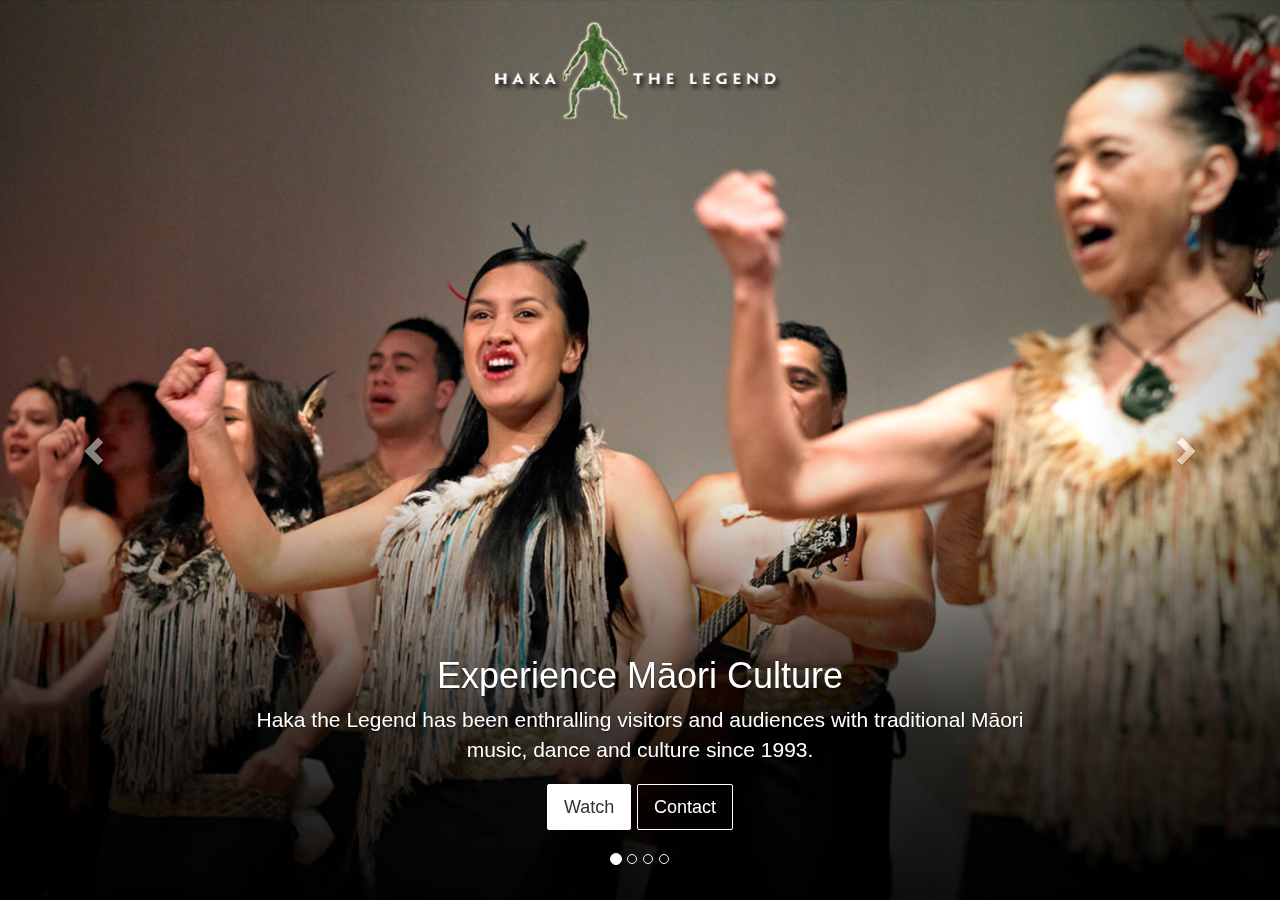
==== index.html @ 07ce7eb2 "initial commit" ====
<!DOCTYPE html>
<html lang="en">
<head>
	<meta http-equiv="Content-Type" content="text/html; charset=utf-8" />	
	<title>Haka The Legend</title>

	<!-- Included Bootstrap CSS Files -->
	<link rel="stylesheet" href="css/bootstrap.min.css" />
	
	<!-- Just include this Css file -->	
	<link rel="stylesheet" href="css/cover.css" />

</head>
<body>
    

	<!-- This is a typical Twitter Bootstrap Carousel -->
	<!-- Carousel -->
    <div class="logo"><img class="center-block" src="img/haka_logo.png">
    </div>
	<div id="carousel-example-generic" class="carousel slide" data-ride="carousel">
		<!-- Indicators -->
		<ol class="carousel-indicators">
			<li data-target="#carousel-example-generic" data-slide-to="0" class="active"></li>
			<li data-target="#carousel-example-generic" data-slide-to="1"></li>
			<li data-target="#carousel-example-generic" data-slide-to="2"></li>
            <li data-target="#carousel-example-generic" data-slide-to="3"></li>
		</ol>

		<!-- Wrapper for slides -->
		<div class="carousel-inner">
			<div class="item active">
				<img src="./img/bg_04.jpg" alt="Maori group perform welcome song" />
				<div class="container">
					<div class="carousel-caption">
						<h1>Experience Māori Culture</h1>
						<p class="lead">Haka the Legend has been enthralling visitors and audiences with traditional Māori music, dance and culture since 1993.</p>
                        <p class="lead">
              <a href="watch.html" class="btn btn-lg btn-default">Watch</a>
                <a href="mailto:zella@hakalegend.co.nz" class="btn btn-lg btn-contact">Contact</a>
                
            </p>
					</div>
				</div>
			</div>

			<div class="item">
				<img src="./img/bg_01.jpg" alt="two maori girls" />
				<div class="container">
					<div class="carousel-caption">
						<h1>International</h1>
						<p class="lead">Haka's clients include P&O Cruises, ABC Television USA, New Zealand Tourism Board, Auckland Museum, celebrities, musicians/bands, event organisers and Government diplomatic agencies.</p>
                        <p class="lead">
              <a href="watch.html" class="btn btn-lg btn-default">Watch</a>
                <a href="mailto:zella@hakalegend.co.nz" class="btn btn-lg btn-contact">Contact</a>
                
            </p>
					</div>
				</div>
			</div>
            
            <div class="item">
				<img src="./img/bg_02.jpg" alt="maori warrior offers a challenge" />
				<div class="container">
					<div class="carousel-caption">
						<h1>Feel the haka!</h1>
						<p class="lead">Experience the power of the traditional war dance the 'haka'!</p>
                        <p class="lead">
              <a href="watch.html" class="btn btn-lg btn-default">Watch</a>
                <a href="mailto:zella@hakalegend.co.nz" class="btn btn-lg btn-contact">Contact</a>
                
            </p>
					</div>
				</div>
			</div>
            
              <div class="item">
				<img src="./img/bg_03.jpg" alt="maori boys" />
				<div class="container">
					<div class="carousel-caption">
						<h1>Welcome to the world of the Māori</h1>
						<p class="lead">Our troupe will help you discover the Māori world.</p>
                        <p class="lead">
              <a href="watch.html" class="btn btn-lg btn-default">Watch</a>
                <a href="mailto:zella@hakalegend.co.nz" class="btn btn-lg btn-contact">Contact</a>
                
            </p>
					</div>
				</div>
			</div>
            
            
		</div>

		<!-- Controls -->
		<a class="left carousel-control" href="#carousel-example-generic" data-slide="prev">
			<span class="glyphicon glyphicon-chevron-left"></span>
		</a>
		<a class="right carousel-control" href="#carousel-example-generic" data-slide="next">
			<span class="glyphicon glyphicon-chevron-right"></span>
		</a>
	</div>

	<script src="js/jquery-1.10.0.min.js"></script>
	<script src="js/bootstrap.min.js"></script>

	<!-- Just include this Js file -->
	<script src="js/jquery.carousel.fullscreen.js"></script>
    
    <!-- Google Analytics -->
    <script>
      (function(i,s,o,g,r,a,m){i['GoogleAnalyticsObject']=r;i[r]=i[r]||function(){
      (i[r].q=i[r].q||[]).push(arguments)},i[r].l=1*new Date();a=s.createElement(o),
      m=s.getElementsByTagName(o)[0];a.async=1;a.src=g;m.parentNode.insertBefore(a,m)
      })(window,document,'script','//www.google-analytics.com/analytics.js','ga');

      ga('create', 'UA-7977951-14', 'auto');
      ga('send', 'pageview');

    </script>
</body>
</html>
---- css/cover.css ----
/*
 * Globals
 */

body {
background-color: #000;}

/* Links */
a,
a:focus,
a:hover {
  color: #fff;
}

/* Custom default button */
.btn-default,
.btn-default:focus {
  color: #333;
  text-shadow: none; /* Prevent inheritence from `body` */
  background-color: #fff;
  border: 1px solid #fff;
    border-radius: 2px;
}
.btn-default:hover,
.btn-contact:hover {
    background-color: darkgreen;
    color: #fff;
}


/* Custom contact button */
.btn-contact,
.btn-contact:focus {
  color: #fff;
  text-shadow: none; /* Prevent inheritence from `body` */
  background-color: transparent;
  border: 1px solid #fff;
    border-radius: 2px;
}
.logo {
    position: absolute;
    display: block;
    margin-left: auto;
    margin-right: auto;
    left: 0;
    right: 0;
    z-index: 1;
}

@media (max-width: 768px) {
	body {
		margin: 0;
		padding: 0;
	}
}

/* flex video ------------------ */

.flex-video {
position: relative;
padding-top: 25px;
padding-bottom: 67.5%;
height: 0;
margin-bottom: 16px;
overflow: hidden;
}
 
.flex-video.widescreen { padding-bottom: 57.25%; }
.flex-video.vimeo { padding-top: 0; }
 
.flex-video iframe,
.flex-video object,
.flex-video embed {
position: absolute;
top: 0;
left: 0;
width: 100%;
height: 100%;
}
@media only screen and (max-device-width: 800px), only screen and (device-width: 1024px) and (device-height: 600px), only screen and (width: 1280px) and (orientation: landscape), only screen and (device-width: 800px), only screen and (max-width: 767px) {
.flex-video { padding-top: 0; }
}

.vertical-align {
vertical-align: middle;}
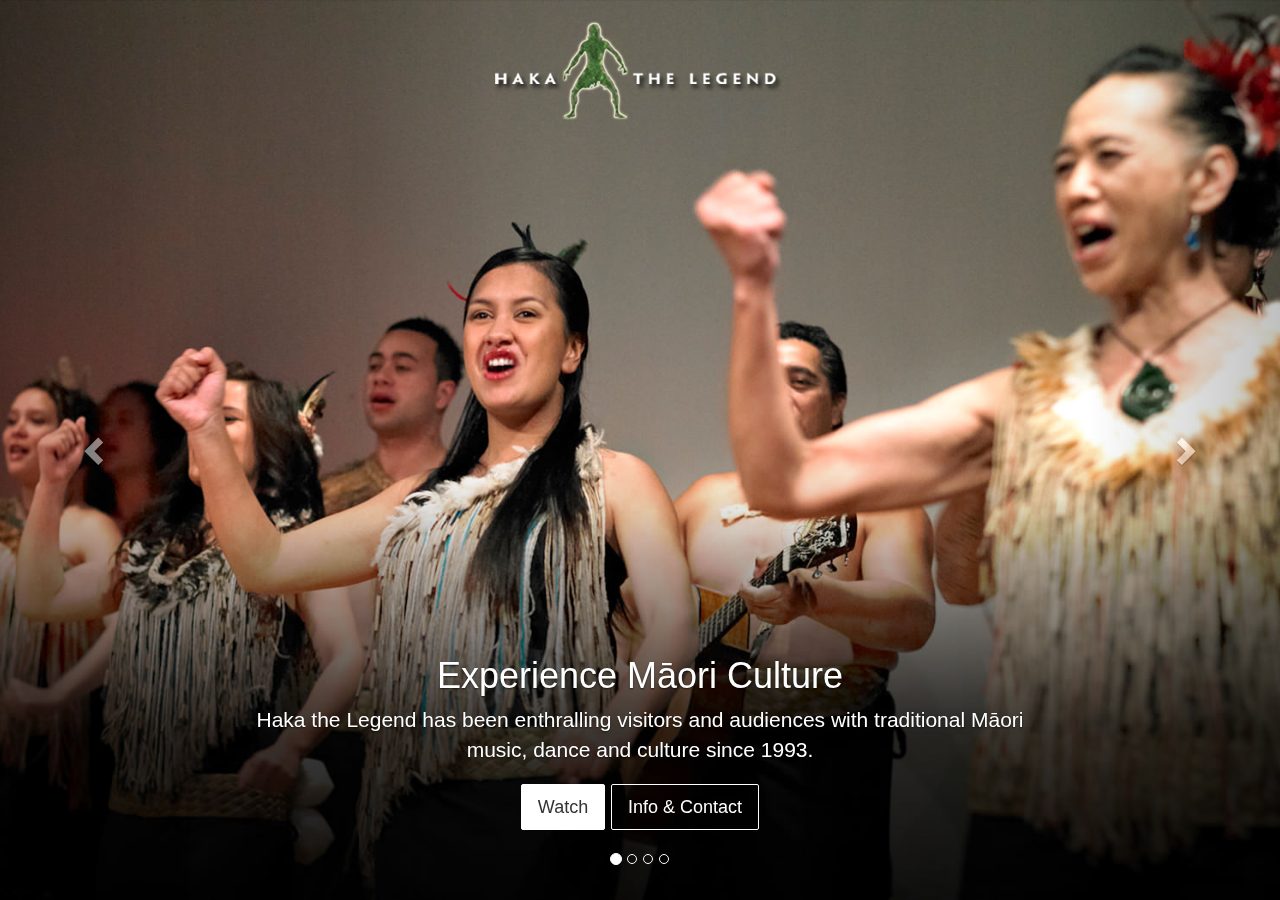
==== commit c03283b9: "custom changes" ====
--- a/index.html
+++ b/index.html
@@ -2,7 +2,7 @@
 <html lang="en">
 <head>
 	<meta http-equiv="Content-Type" content="text/html; charset=utf-8" />	
-	<title>Haka The Legend</title>
+	<title>Haka The Legend Māori Culture</title>
 
 	<!-- Included Bootstrap CSS Files -->
 	<link rel="stylesheet" href="css/bootstrap.min.css" />
@@ -37,7 +37,7 @@
 						<p class="lead">Haka the Legend has been enthralling visitors and audiences with traditional Māori music, dance and culture since 1993.</p>
                         <p class="lead">
               <a href="watch.html" class="btn btn-lg btn-default">Watch</a>
-                <a href="mailto:zella@hakalegend.co.nz" class="btn btn-lg btn-contact">Contact</a>
+                <a href="info.html" class="btn btn-lg btn-contact">Info &amp; Contact</a>
                 
             </p>
 					</div>
@@ -52,7 +52,7 @@
 						<p class="lead">Haka's clients include P&O Cruises, ABC Television USA, New Zealand Tourism Board, Auckland Museum, celebrities, musicians/bands, event organisers and Government diplomatic agencies.</p>
                         <p class="lead">
               <a href="watch.html" class="btn btn-lg btn-default">Watch</a>
-                <a href="mailto:zella@hakalegend.co.nz" class="btn btn-lg btn-contact">Contact</a>
+                <a href="info.html" class="btn btn-lg btn-contact">Info &amp; Contact</a>
                 
             </p>
 					</div>
@@ -67,7 +67,7 @@
 						<p class="lead">Experience the power of the traditional war dance the 'haka'!</p>
                         <p class="lead">
               <a href="watch.html" class="btn btn-lg btn-default">Watch</a>
-                <a href="mailto:zella@hakalegend.co.nz" class="btn btn-lg btn-contact">Contact</a>
+                <a href="info.html" class="btn btn-lg btn-contact">Info &amp; Contact</a>
                 
             </p>
 					</div>
@@ -75,14 +75,14 @@
 			</div>
             
               <div class="item">
-				<img src="./img/bg_03.jpg" alt="maori boys" />
+				<img src="./img/maori-warrior-traditional-meeting-house.jpg" alt="maori boys" />
 				<div class="container">
 					<div class="carousel-caption">
 						<h1>Welcome to the world of the Māori</h1>
 						<p class="lead">Our troupe will help you discover the Māori world.</p>
                         <p class="lead">
               <a href="watch.html" class="btn btn-lg btn-default">Watch</a>
-                <a href="mailto:zella@hakalegend.co.nz" class="btn btn-lg btn-contact">Contact</a>
+                <a href="info.html" class="btn btn-lg btn-contact">Info &amp; Contact</a>
                 
             </p>
 					</div>
--- a/css/cover.css
+++ b/css/cover.css
@@ -54,6 +54,7 @@
 	}
 }
 
+
 /* flex video ------------------ */
 
 .flex-video {
